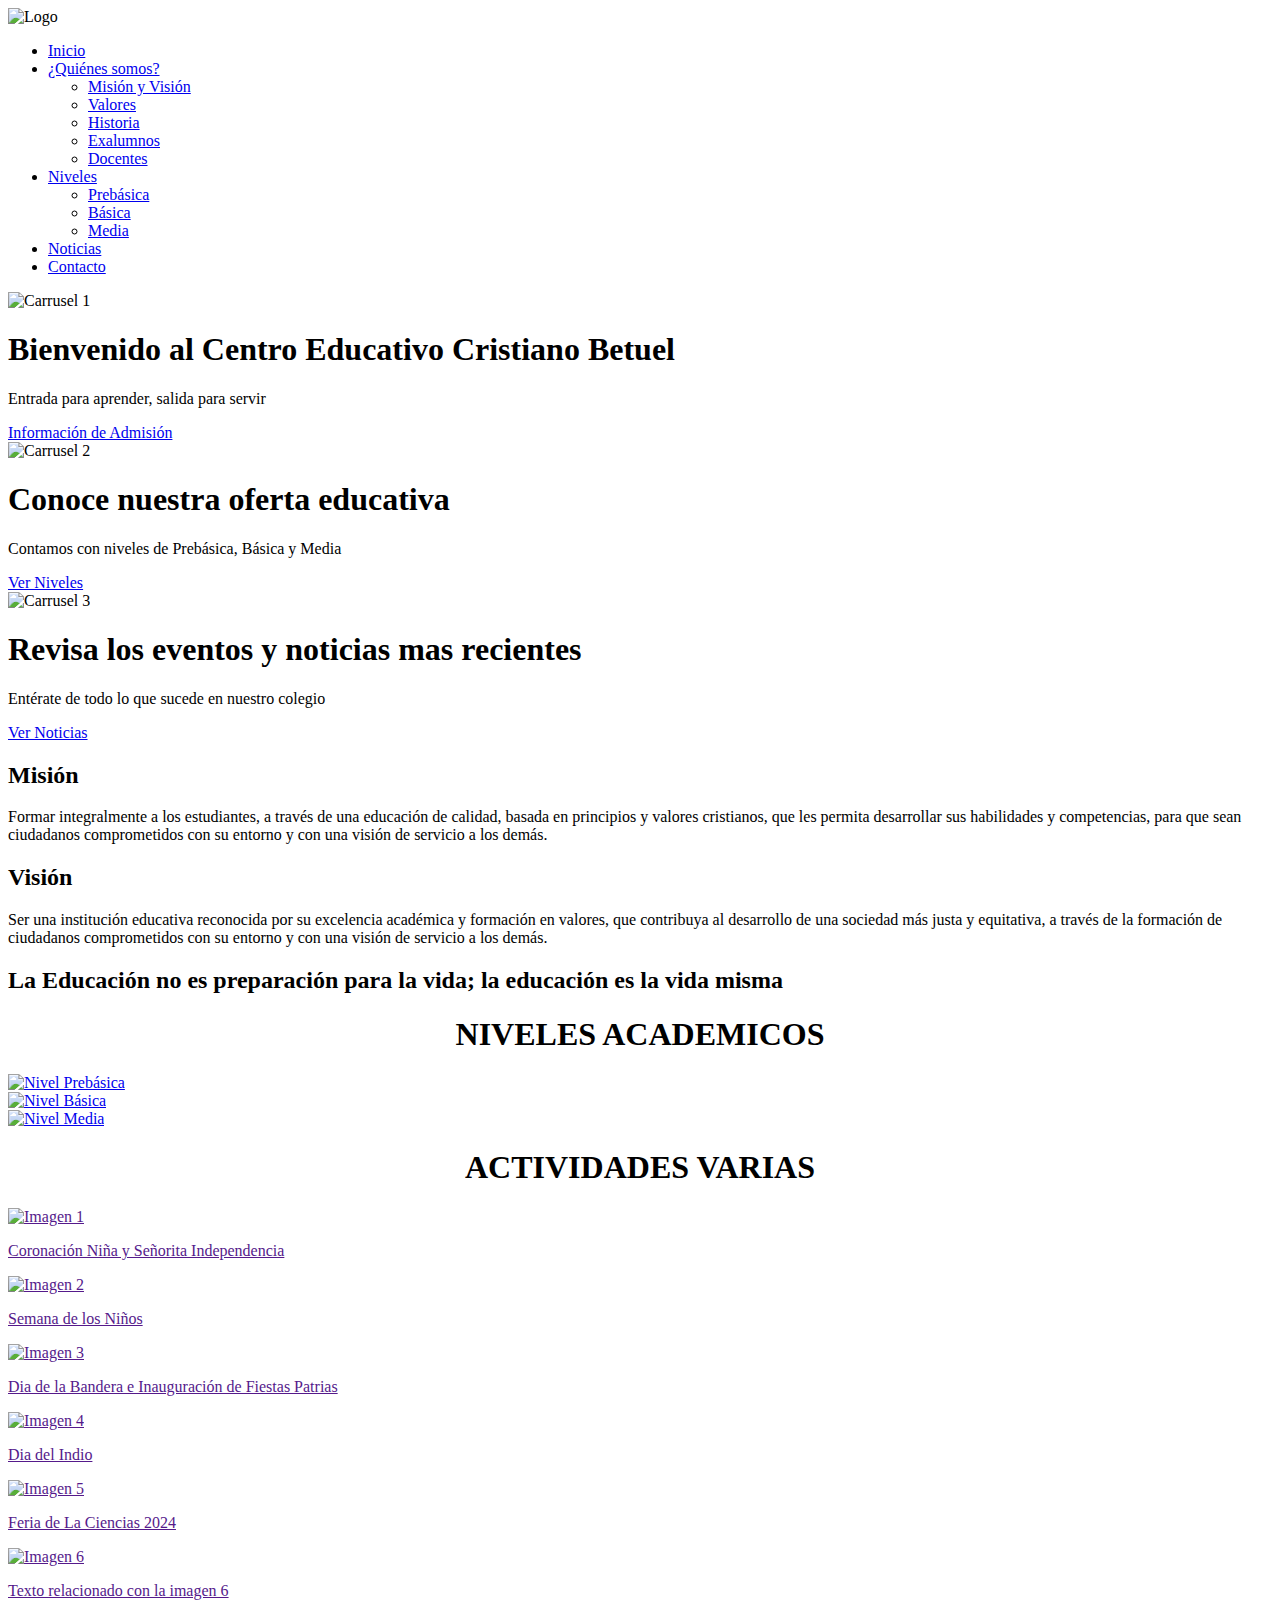
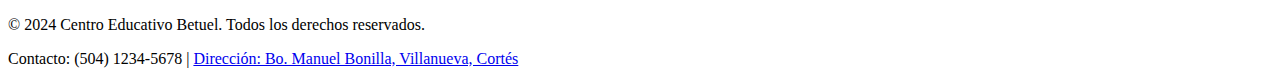
==== index.html @ e80cd2ac "Add files via upload" ====
<!DOCTYPE html>
<html lang="en">
<head>
    <meta charset="UTF-8">
    <meta name="viewport" content="width=device-width, initial-scale=1.0">
    <title>Página de Inicio - Centro Educativo Cristiano Betuel</title>
    <link rel="stylesheet" href="css/estilos.css">
</head>
<body>
    <header>
        <div class="logo">
            <img src="img/Logo.jpg" alt="Logo">
        </div>
        <nav>
            <ul>
                <li><a href="index.html">Inicio</a></li>
                <li>
                    <a href="quienes_somos.html">¿Quiénes somos?</a>
                    <ul>
                        <li><a href="mision_vision.html">Misión y Visión</a></li>
                        <li><a href="valores.html">Valores</a></li>
                        <li><a href="historia.html">Historia</a></li>
                        <li><a href="exalumnos.html">Exalumnos</a></li>
                        <li><a href="docentes.html">Docentes</a></li>
                    </ul>
                </li>
                <li >
                    <a href="niveles.html">Niveles</a>
                    <ul>
                        <li><a href="prebasica.html">Prebásica</a></li>
                        <li><a href="basica.html">Básica</a></li>
                        <li><a href="media.html">Media</a></li>
                    </ul>
                </li>
                <li><a href="Noticias.html">Noticias</a></li>
                <li><a href="contacto.html">Contacto</a></li>
            </ul>
        </nav>
    </header>

    <section class="hero">
        <div class="carousel">
            <div class="slide">
                <img src="img/1_carrusel.jpg" alt="Carrusel 1">
                <div class="overlay">
                    <h1>Bienvenido al Centro Educativo Cristiano Betuel</h1>
                    <p>Entrada para aprender, salida para servir</p>
                    <a href="#" class="cta">Información de Admisión</a>
                </div>
            </div>
            <div class="slide">
                <img src="img/2_carrusel.jpg" alt="Carrusel 2">
                <div class="overlay">
                    <h1>Conoce nuestra oferta educativa</h1>
                    <p>Contamos con niveles de Prebásica, Básica y Media</p>
                    <a href="#" class="cta">Ver Niveles</a>
                </div>
            </div>
            <div class="slide">
                <img src="img/3_carrusel.jpg" alt="Carrusel 3">
                <div class="overlay">
                    <h1>Revisa los eventos y noticias mas recientes</h1>
                    <p>Entérate de todo lo que sucede en nuestro colegio</p>
                    <a href="#" class="cta">Ver Noticias</a>
                </div>
        </div>
    </section>

    <section class="misionyvision">
        <div class="mision">
            <h2>Misión</h2>
            <p>Formar integralmente a los estudiantes, a través de una educación de calidad, basada en principios y valores cristianos, que les permita desarrollar sus habilidades y competencias, para que sean ciudadanos comprometidos con su entorno y con una visión de servicio a los demás.</p>
        </div>
        <div class="vision">
            <h2>Visión</h2>
            <p>Ser una institución educativa reconocida por su excelencia académica y formación en valores, que contribuya al desarrollo de una sociedad más justa y equitativa, a través de la formación de ciudadanos comprometidos con su entorno y con una visión de servicio a los demás.</p>
        </div>
    </section>

    <section class="mensaje-destacado">
        <div class="texto-mensaje">
            <h2>La Educación no es preparación para la vida; la educación es la vida misma</h2>
        </div>
    </section>
    <h1 style="text-align: center;">NIVELES ACADEMICOS</h1>
    <section class="Niveles_Academicos">
       
        <div class="prebasica">
            <a href="prebasica.html">
                <img src="img/nivel_Prebasica.jpg" alt="Nivel Prebásica">
            </a>
        </div>
        <div class="basica">
            <a href="basica.html">
                <img src="img/Nivel_Basica.jpg" alt="Nivel Básica">
            </a>
        </div>
        <div class="media">
            <a href="media.html">
                <img src="img/Nivel_Media.jpg" alt="Nivel Media">
            </a>
        </div>
    </section>
    
    <h1 style="text-align: center;">ACTIVIDADES VARIAS</h1>
    <section class="grid-mosaico">
        <div class="grid-item">
            <a href=""><img src="img/Grid1.jpg" alt="Imagen 1"></a>
        </div>
        <div class="grid-item">
            <a href=""><p>Coronación Niña y Señorita Independencia</p></a>
        </div>
        <div class="grid-item">
            <a href=""><img src="img/image2.jpg" alt="Imagen 2"></a>
        </div>
        <div class="grid-item">
            <a href=""><p>Semana de los Niños</p></a>
        </div>
        <div class="grid-item">
            <a href=""><img src="img/image3.jpg" alt="Imagen 3"></a>
        </div>
        <div class="grid-item">
            <a href=""><p>Dia de la Bandera e Inauguración de Fiestas Patrias</p></a>
        </div>
        <div class="grid-item">
            <a href=""><img src="img/image4.jpg" alt="Imagen 4"></a>
        </div>
        <div class="grid-item">
            <a href=""><p>Dia del Indio</p></a>
        </div>
        <div class="grid-item">
            <a href=""><img src="img/image1.jpg" alt="Imagen 5"></a>
        </div>
        <div class="grid-item">
            <a href=""><p>Feria de La Ciencias 2024</p></a>
        </div>
        <div class="grid-item">
            <a href=""><img src="img/image2.jpg" alt="Imagen 6"></a>
        </div>
        <div class="grid-item">
            <a href=""><p>Texto relacionado con la imagen 6</p></a>
        </div>
    </section>
    
    <!-- Footer -->
    <footer>
        <div class="footer-content">
            <p>&copy; 2024 Centro Educativo Betuel. Todos los derechos reservados.</p>
            <p>Contacto: (504) 1234-5678 | <a href="https://maps.app.goo.gl/ZXkswVhLQRkgQY8i7">Dirección: Bo. Manuel Bonilla, Villanueva, Cortés</a></p>
        </div>
    </footer>

    <script src="js/script.js"></script>
</body>
</html>
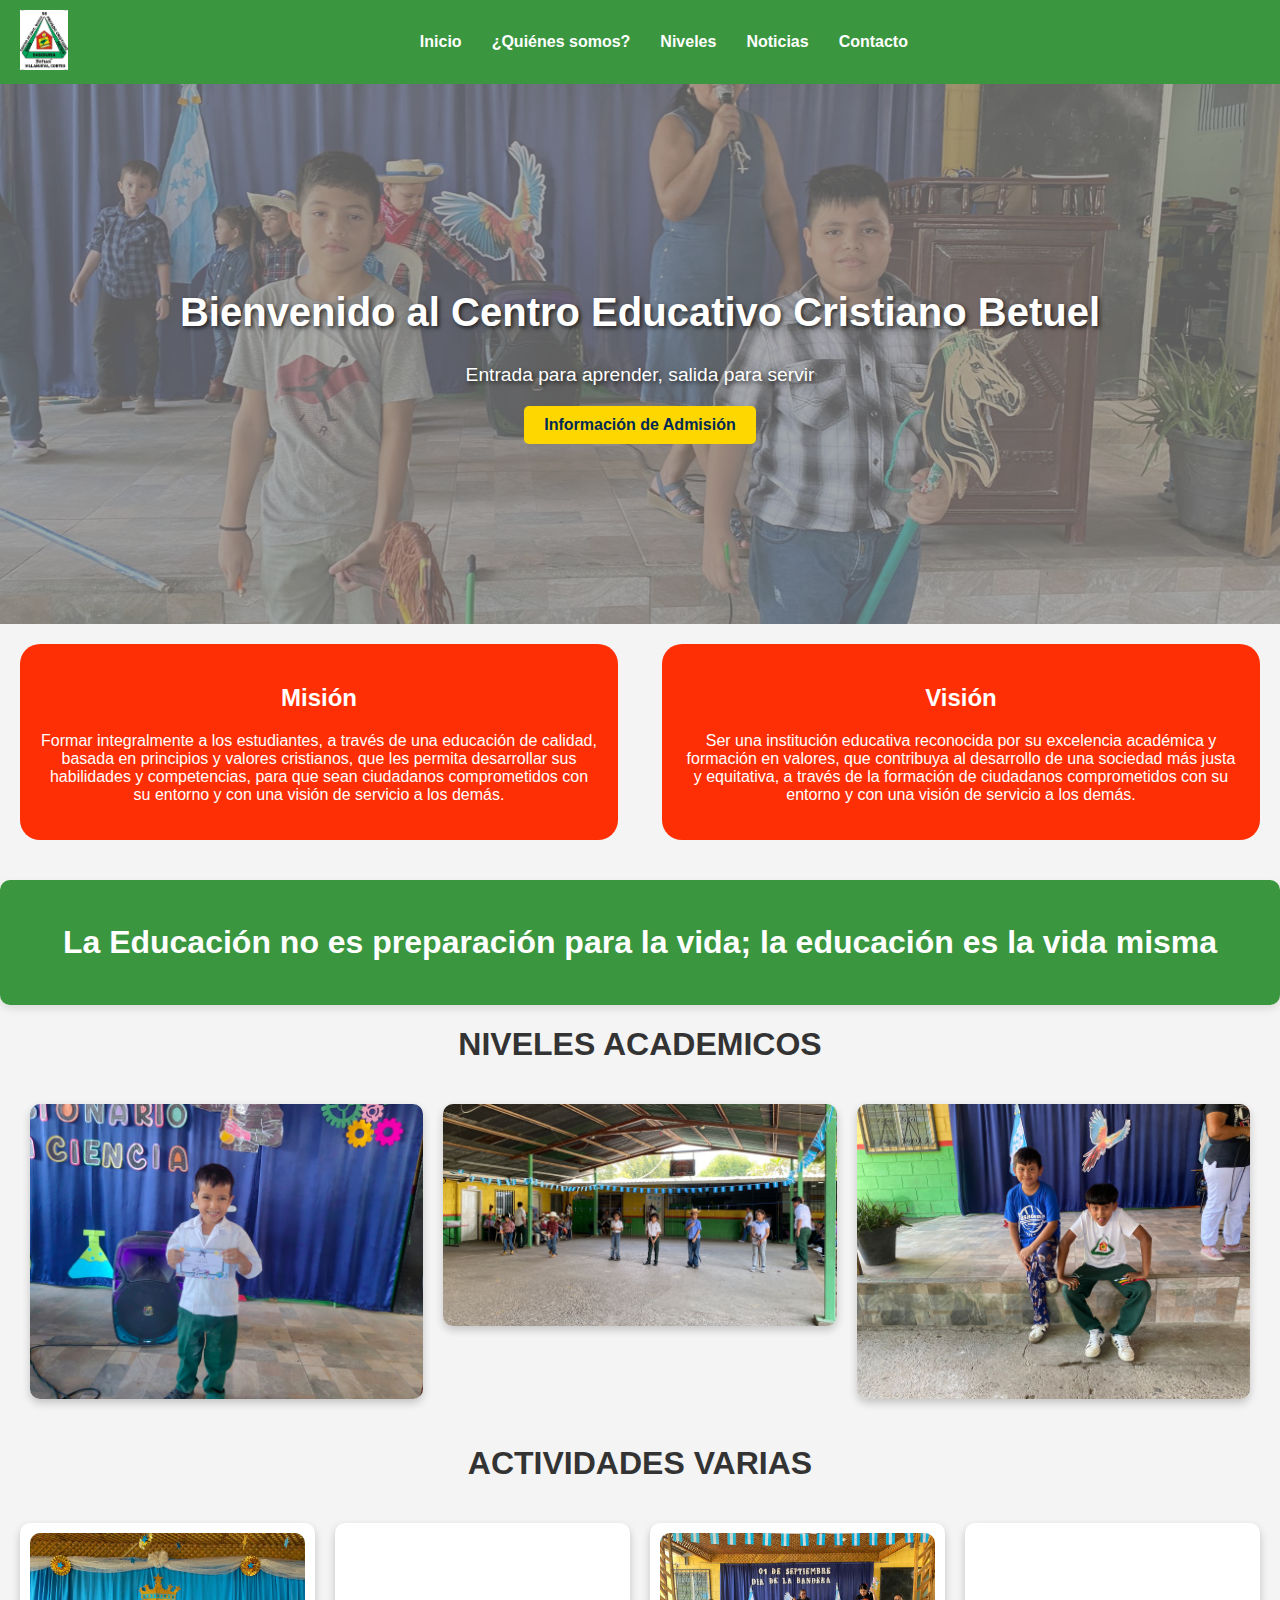
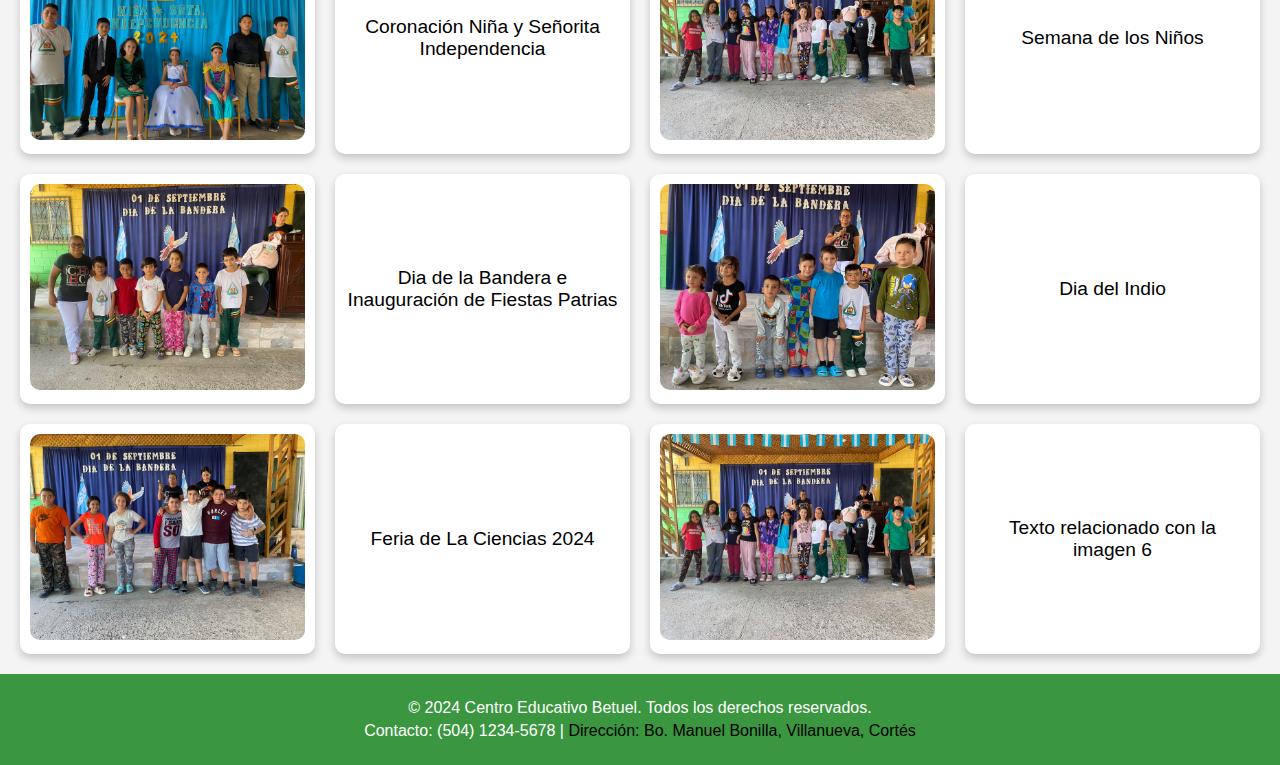
==== commit cc39e1fd: "Update index.html" ====
--- a/index.html
+++ b/index.html
@@ -25,7 +25,7 @@
                     </ul>
                 </li>
                 <li >
-                    <a href="niveles.html">Niveles</a>
+                    <a href="#niveles">Niveles</a>
                     <ul>
                         <li><a href="prebasica.html">Prebásica</a></li>
                         <li><a href="basica.html">Básica</a></li>
@@ -82,7 +82,7 @@
             <h2>La Educación no es preparación para la vida; la educación es la vida misma</h2>
         </div>
     </section>
-    <h1 style="text-align: center;">NIVELES ACADEMICOS</h1>
+    <h1 style="text-align: center;" id="niveles">NIVELES ACADEMICOS</h1>
     <section class="Niveles_Academicos">
        
         <div class="prebasica">
@@ -152,4 +152,4 @@
 
     <script src="js/script.js"></script>
 </body>
-</html>+</html>
--- a/css/estilos.css
+++ b/css/estilos.css
@@ -0,0 +1,342 @@
+/* Estilos generales */
+body {
+    margin: 0;
+    font-family: Arial, sans-serif;
+    background-color: #f4f4f4;
+    color: #333;
+}
+
+/* Header */
+header {
+    background-color: #3a963f;
+    padding: 10px 20px;
+    display: flex;
+    justify-content: space-between; 
+    align-items: center;
+    flex-wrap: wrap;
+}
+
+header .logo {
+    margin-right: auto; /* Mueve el logo a la izquierda */
+}
+
+header .logo img {
+    height: 60px;
+}
+
+header nav {
+    flex-grow: 1; /* Permite que el nav ocupe todo el espacio disponible */
+    text-align: center; /* Centra el contenido dentro del nav */
+}
+
+header nav ul {
+    list-style: none;
+    margin: 0;
+    padding: 0;
+    display: flex;
+    flex-wrap: wrap; /* Permite que los elementos se envuelvan en pantallas pequeñas */
+    justify-content: center;
+}
+
+header nav ul li {
+    position: relative;
+    margin: 0 15px;
+}
+
+header nav ul li a {
+    color: #fff;
+    text-decoration: none;
+    font-weight: bold;
+    padding: 10px 0;
+    display: block;
+    transition: color 0.3s;
+}
+
+header nav ul li a:hover {
+    color: #ffd700;
+}
+
+/* Submenú */
+header nav ul li ul {
+    display: none;
+    position: absolute;
+    top: 100%;
+    left: 0;
+    background-color: #003366;
+    list-style: none;
+    padding: 0;
+    margin: 0;
+    min-width: 150px;
+    z-index: 1000;
+}
+
+header nav ul li ul li {
+    margin: 0;
+}
+
+header nav ul li ul li a {
+    padding: 10px;
+    color: #fff;
+    font-weight: normal;
+    border-bottom: 1px solid #004080;
+}
+
+header nav ul li ul li a:hover {
+    background-color: #004080;
+}
+
+/* Mostrar submenú al pasar el ratón */
+header nav ul li:hover ul {
+    display: block;
+}
+
+.hero {
+    position: relative;
+    overflow: hidden;
+    height: 60vh;
+}
+
+.carousel .slide {
+    position: absolute;
+    width: 100%;
+    height: 100%;
+}
+
+
+.carousel .slide img {
+    width: 100%;
+    height: 100%;
+    object-fit: cover;
+}
+
+.carousel .overlay {
+    position: absolute;
+    top: 0;
+    left: 0;
+    width: 100%;
+    height: 100%;
+    background: rgba(132, 132, 132, 0.7); /* Mantiene el fondo oscuro */
+    color: #fff;
+    display: flex;
+    flex-direction: column;
+    justify-content: center;
+    align-items: center;
+    text-align: center;
+    padding: 0 20px; /* Añade un padding para evitar que el texto se pegue a los bordes */
+    box-sizing: border-box; /* Asegura que el padding no desborde el contenedor */
+    z-index: 2; /* Asegura que el overlay esté sobre la imagen */
+}
+.misionyvision {
+    display: flex;
+    justify-content: space-between; /* Alinea las secciones a los lados opuestos */
+    padding: 20px; /* Añade un poco de espacio alrededor */
+    
+    
+}
+
+.mision, .vision {
+    background-color: #ff2f05;
+    color: #fff;
+    text-align: center;
+    padding: 20px;
+    width: 45%; /* Ajusta el ancho para que quepan en la fila */
+    
+    border-radius: 20px; /* Añade bordes redondeados */
+}
+
+.mision {
+    margin-right: 10px; /* Añade un pequeño margen entre las secciones */
+}
+
+.vision {
+    margin-left: 10px; /* Añade un pequeño margen entre las secciones */
+}
+
+.carousel .overlay h1 {
+    font-size: 2.5em;
+    margin-bottom: 10px;
+    text-shadow: 2px 2px 4px rgba(0, 0, 0, 0.7); /* Añade sombra al texto para mayor legibilidad */
+}
+
+.carousel .overlay p {
+    font-size: 1.2em;
+    margin-bottom: 20px;
+    text-shadow: 2px 2px 4px rgba(0, 0, 0, 0.7); /* Añade sombra al texto para mayor legibilidad */
+}
+
+.carousel .overlay .cta {
+    background-color: #ffd700;
+    color: #002855;
+    padding: 10px 20px;
+    text-decoration: none;
+    font-weight: bold;
+    border-radius: 5px;
+    transition: background-color 0.3s;
+}
+
+.carousel .overlay .cta:hover {
+    background-color: #fff;
+}
+
+/* Asegúrate de que la imagen no cubra el overlay */
+.carousel .slide img {
+    z-index: 1;
+}
+
+.mensaje-destacado {
+    background-color: #3a963f; /* Color de fondo llamativo */
+    color: #fff; /* Color del texto para buen contraste */
+    padding: 40px 20px; /* Espaciado interno para hacer que el mensaje se destaque */
+    text-align: center; /* Centra el texto */
+    margin: 20px 0; /* Espaciado superior e inferior para separar la sección del contenido */
+    border-radius: 10px; /* Bordes redondeados para un efecto más suave */
+    box-shadow: 0 4px 8px rgba(0, 0, 0, 0.1); /* Sombra para darle profundidad */
+}
+.texto-mensaje h2 {
+    font-size: 2em; /* Tamaño de fuente grande para el mensaje */
+    font-weight: bold; /* Peso de fuente para mayor énfasis */
+    margin: 0; /* Elimina el margen superior e inferior */
+    padding: 0; /* Elimina el padding interno */
+    line-height: 1.4; /* Ajusta el interlineado para mejor legibilidad */
+}
+
+/* Footer */
+footer {
+    background-color: #3a963f;
+    color: #fff;
+    text-align: center;
+    padding: 20px 0;
+}
+
+footer .footer-content p {
+    margin: 5px 0;
+}
+.Niveles_Academicos {
+    display: flex;
+    justify-content: space-between; /* Espacia las imágenes uniformemente */
+    padding: 20px; /* Añade espacio alrededor de la sección */
+    background-color: #f4f4f4; /* Color de fondo para distinguir la sección */
+}
+
+.Niveles_Academicos div {
+    flex: 1; /* Permite que las imágenes se ajusten al espacio disponible */
+    margin: 0 10px; /* Espacio entre las imágenes */
+}
+
+.Niveles_Academicos img {
+    width: 100%; /* Asegura que las imágenes se ajusten al contenedor */
+    height: auto; /* Mantiene la proporción de las imágenes */
+    border-radius: 10px; /* Bordes redondeados para un acabado más suave */
+    box-shadow: 0 4px 8px rgba(0, 0, 0, 0.2); /* Sombra para darle profundidad */
+}
+
+
+/* Grid Mosaico */
+.grid-mosaico {
+    display: grid;
+    grid-template-columns: repeat(4, 1fr); /* Crea 4 columnas */
+   
+    gap: 20px; /* Espacio entre los mosaicos */
+    padding: 20px;
+    background-color: #f4f4f4;
+}
+
+.grid-item {
+    display: flex;
+    align-items: center;
+    justify-content: center;
+    padding: 10px;
+    background-color: #fff;
+    border-radius: 10px;
+    box-shadow: 0 4px 8px rgba(0, 0, 0, 0.2); /* Sombra para dar profundidad */
+}
+
+.grid-item img {
+    width: 100%;
+    height: auto;
+    border-radius: 10px;
+}
+
+
+.grid-item p {
+    font-size: 1.2em;
+    text-align: center;
+    margin: 0;
+}
+
+a{
+    text-decoration: none;
+    color: #000;
+}
+
+
+@media (max-width: 1024px) {
+    .misionyvision {
+        flex-direction: column;
+        align-items: center;
+    }
+
+    .mision, .vision {
+        width: 100%;
+        margin-bottom: 20px;
+    }
+
+    .Niveles_Academicos {
+        flex-direction: column;
+        align-items: center;
+    }
+
+    .Niveles_Academicos div {
+        width: 100%;
+        margin-bottom: 20px;
+    }
+
+    .grid-mosaico {
+        grid-template-columns: repeat(2, 1fr);
+    }
+}
+
+/* Para pantallas de 768px o menos */
+@media (max-width: 768px) {
+    header {
+        flex-direction: column;
+        text-align: center;
+    }
+
+    header nav ul {
+        flex-direction: column;
+    }
+
+    .hero {
+        height: 40vh;
+    }
+
+    .misionyvision {
+        flex-direction: column;
+        align-items: center;
+        padding: 10px;
+    }
+
+    .mision, .vision {
+        width: 90%;
+        padding: 15px;
+    }
+
+    .Niveles_Academicos {
+        flex-direction: column;
+    }
+
+    .grid-mosaico {
+        grid-template-columns: 1fr;
+    }
+
+    .grid-item img {
+        width: 100%;
+        height: auto;
+        display: block;
+    }
+}
+
+
+
+
